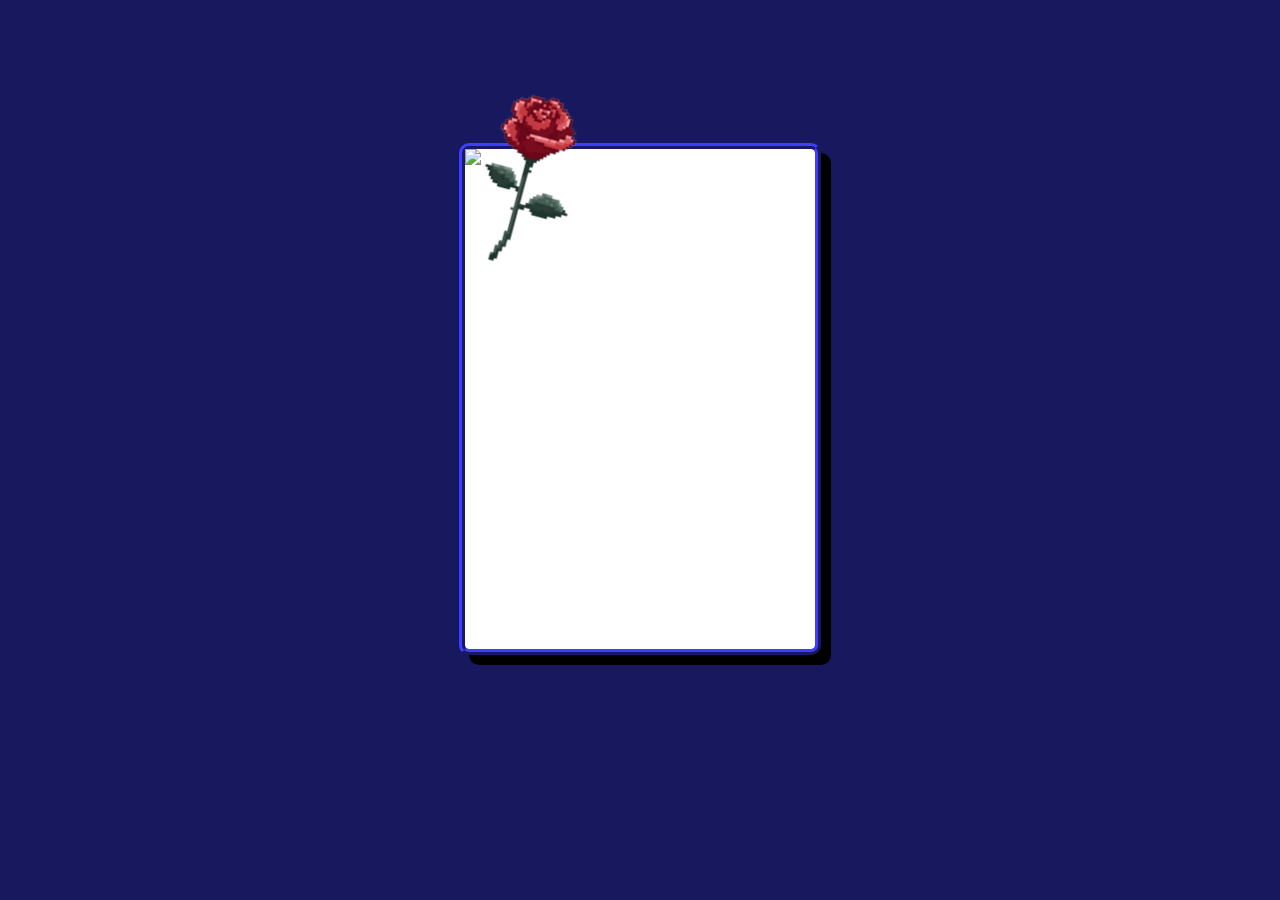
==== index.html @ 30a89690 "Add files via upload" ====
<!DOCTYPE html>
<html lang="en">
<head>
    <meta charset="UTF-8">
    <meta name="viewport" content="width=device-width, initial-scale=1.0">
    <link rel="stylesheet" href="style.css">
    <title>Hii!</title>
</head>
<body>
    <div class="box">
        <div class="pic">
            <img src="her.png" class="pic">
        </div>
        <div class="text">

        </div>
    </div>
    <div>
        <img src="rose.png" class="element1rose">
    </div>
</body>
</html>
---- style.css ----
html{
    background-color: rgb(24, 24, 94);
}
body{
    display: flex;
    align-items: center;
    justify-content: center;
}
.box{
    position: relative;
    top: 15vh;
    background-color: white;
    width: 350px;
    height: 500px;
    border-radius: 10px;
    box-shadow: 10px 10px;
    border: rgb(45, 45, 185) 6px ridge;
}
img.element1rose{
    width: 100px;
    position: absolute;
    z-index: 1;
    bottom: 70vh;
    right: 78vh;
    transform: rotate(15deg);
}
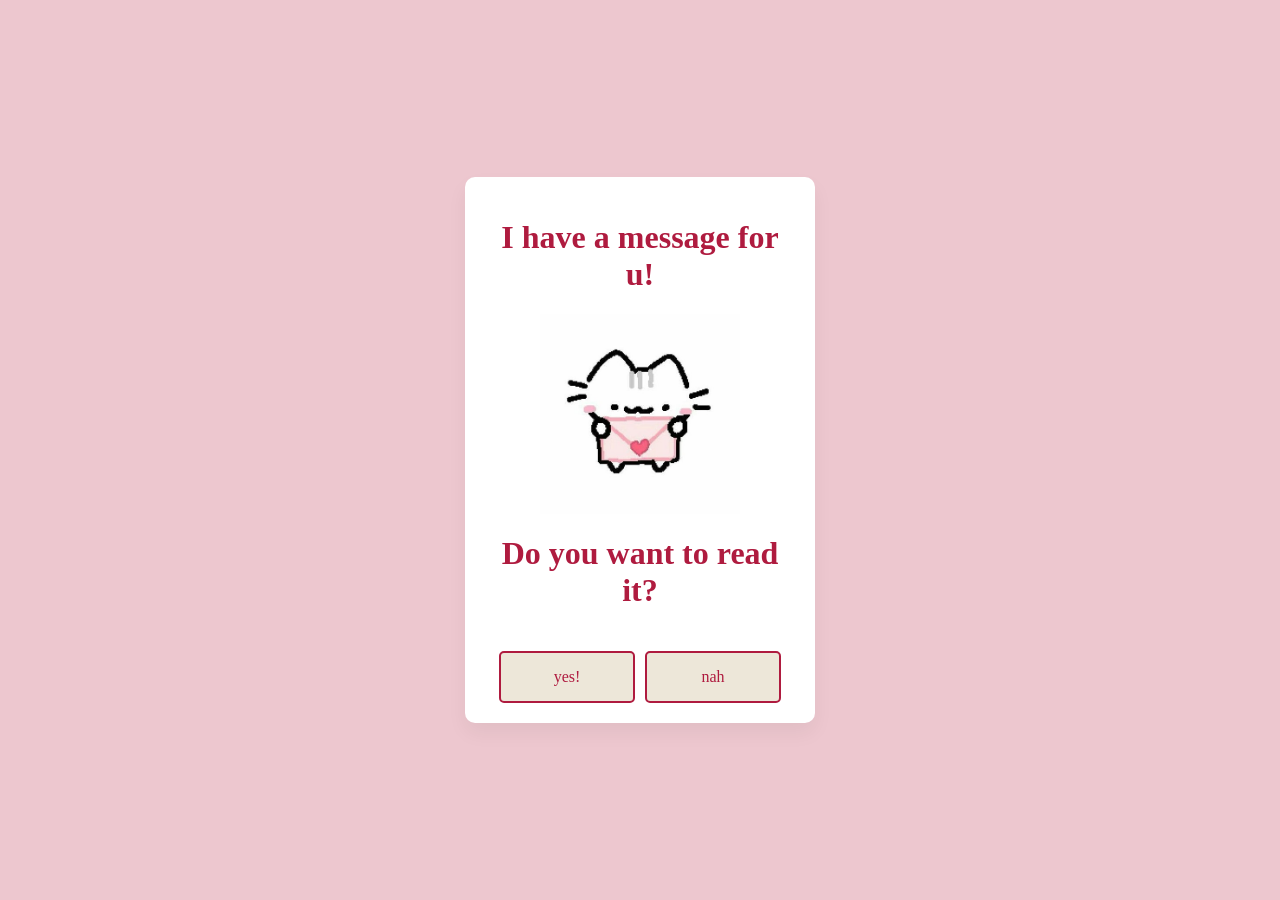
==== commit 6e453f2b: "Add files via upload" ====
--- a/index.html
+++ b/index.html
@@ -1,22 +1,24 @@
 <!DOCTYPE html>
-<html lang="en">
+<html>
 <head>
     <meta charset="UTF-8">
     <meta name="viewport" content="width=device-width, initial-scale=1.0">
     <link rel="stylesheet" href="style.css">
-    <title>Hii!</title>
+    <link href="https://db.onlinewebfonts.com/c/9f5c8857b8e6c8fac8ae3f14891d81c1?family=Windblow" rel="stylesheet">
+    <link href="https://db.onlinewebfonts.com/c/2209bd19c45fb4f92b406d4ea1e0f497?family=badboy+cre" rel="stylesheet">
+    <link href="https://db.onlinewebfonts.com/c/0a7eb5b18d231e9771e9fd2c20c543af?family=HW+Agilo+DB" rel="stylesheet">
+    <link href="https://db.onlinewebfonts.com/c/f4bc352b52c96ca087093d36bd2396bb?family=Noteworthy+Bold" rel="stylesheet">
+    <title>Ilysm!</title>
 </head>
 <body>
-    <div class="box">
-        <div class="pic">
-            <img src="her.png" class="pic">
+    <div class="boxcontainer">
+        <h1>I have a message for u!</h1>
+            <img src="pic1.jpeg" class="pic1">
+        <h1>Do you want to read it?</h1>
+        <div class="answerbuttons">
+            <a href="yes.html" class="links">yes!</a>
+            <a href="no.html" class="links">nah</a>
         </div>
-        <div class="text">
-
-        </div>
-    </div>
-    <div>
-        <img src="rose.png" class="element1rose">
     </div>
 </body>
 </html>
--- a/style.css
+++ b/style.css
@@ -1,26 +1,74 @@
+@view-transition {
+  navigation: auto; /* Enables transition between pages */
+}
+
+/* This makes the whole page fade in and out */
+::view-transition-old(root),
+::view-transition-new(root) {
+  animation-duration: 0.5s;
+}
 html{
-    background-color: rgb(24, 24, 94);
+    height: 100%;
+    width: 100%;
+}
+:root{
+    --background-color: #EDC7CF;
+    --text-color: #AF1B3F;
+    --buttons-color:#EDE7D9;
+
+}
+h1{
+    color: var(--text-color);
+    font-family: "HW Agilo DB";
 }
 body{
+    background-color: var(--background-color);
+    text-align: center;
     display: flex;
-    align-items: center;
     justify-content: center;
+    align-items: center;     
+    min-height: 100vh;      
+    margin: 0;               
 }
-.box{
-    position: relative;
-    top: 15vh;
+.pic1{
+    max-width: 200px;
+    height: auto;
+    display: block;
+    margin-left: auto;
+    margin-right: auto;
+}
+
+.answerbuttons{
+    text-align: center;
+    padding-top: 20px;
+    font-family: "Noteworthy Bold";
+    display: flex;
+    justify-content: center; 
+    gap: 10px;              
+}
+.links{
+    text-decoration: none;
+    color: var(--text-color);
+    padding: 15px 26px;
+    border: 2px solid var(--text-color);
+    border-radius: 5px;
+    background-color: var(--buttons-color);
+    display: inline-block;
+    min-width: 80px;
+}
+.links:hover{
+    background-color: var(--text-color);
+    color: var(--buttons-color);
+    border:2px solid var(--buttons-color);
+    transition: 0.2s ease-in-out;
+}
+.boxcontainer{
     background-color: white;
-    width: 350px;
-    height: 500px;
     border-radius: 10px;
-    box-shadow: 10px 10px;
-    border: rgb(45, 45, 185) 6px ridge;
-}
-img.element1rose{
-    width: 100px;
-    position: absolute;
-    z-index: 1;
-    bottom: 70vh;
-    right: 78vh;
-    transform: rotate(15deg);
+    width: 90%;           
+    max-width: 350px;
+    padding: 20px;        
+    margin: auto;         
+    box-sizing: border-box;
+    box-shadow: 0 10px 20px rgba(0,0,0,0.05);
 }
